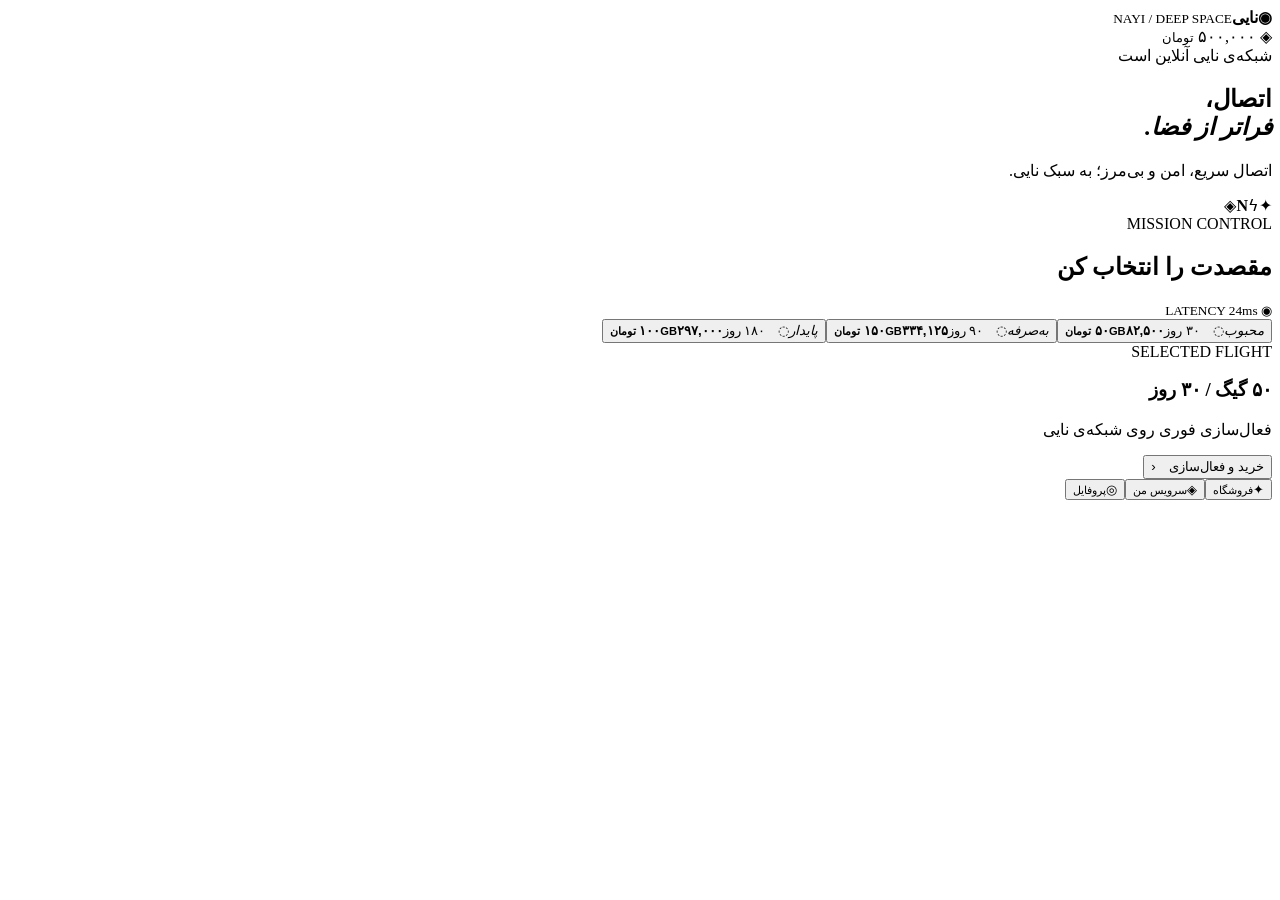
==== miniapp/static/index.html @ ae8ee99b "Add files via upload" ====
<!doctype html><html lang="fa" dir="rtl"><head><meta charset="utf-8"><meta name="viewport" content="width=device-width,initial-scale=1"><title>نایی | NAYI</title><link rel="stylesheet" href="/static/style.css"></head><body><main class="app"><div class="galaxy"><i class="stars"></i><i class="stars s2"></i><i class="nebula n1"></i><i class="nebula n2"></i><i class="comet"></i></div><header><div class="brand"><b>◉</b><strong>نایی</strong><small>NAYI / DEEP SPACE</small></div><div class="balance">◈ ۵۰۰,۰۰۰ <small>تومان</small></div></header><section class="hero"><div class="eyebrow"><i></i> شبکه‌ی نایی آنلاین است</div><h1>اتصال،<br><em>فراتر از فضا.</em></h1><p>اتصال سریع، امن و بی‌مرز؛ به سبک نایی.</p><div class="orbit"><span class="ring r1"></span><span class="ring r2"></span><span class="planet">✦<b>N</b></span><span class="sat sat1">ϟ</span><span class="sat sat2">◈</span></div></section><section class="content"><div class="heading"><div><label>MISSION CONTROL</label><h2>مقصدت را انتخاب کن</h2></div><small>◉ LATENCY 24ms</small></div><div class="plans"><button class="plan active" data-days="30" data-gb="50" data-price="82,500"><em>محبوب</em><span>◌　۳۰ روز</span><b>۵۰<small>GB</small></b><strong>۸۲,۵۰۰ <small>تومان</small></strong><i><u></u></i></button><button class="plan violet" data-days="90" data-gb="150" data-price="334,125"><em>به‌صرفه</em><span>◌　۹۰ روز</span><b>۱۵۰<small>GB</small></b><strong>۳۳۴,۱۲۵ <small>تومان</small></strong><i><u></u></i></button><button class="plan blue" data-days="180" data-gb="100" data-price="297,000"><em>پایدار</em><span>◌　۱۸۰ روز</span><b>۱۰۰<small>GB</small></b><strong>۲۹۷,۰۰۰ <small>تومان</small></strong><i><u></u></i></button></div><div class="checkout"><div><label>SELECTED FLIGHT</label><h3 id="selected">۵۰ گیگ / ۳۰ روز</h3><p>فعال‌سازی فوری روی شبکه‌ی نایی</p></div><button id="buy">خرید و فعال‌سازی　‹</button></div></section><nav><button class="active">✦<small>فروشگاه</small></button><button>◈<small>سرویس من</small></button><button>◎<small>پروفایل</small></button></nav><div id="toast"></div></main><script src="https://telegram.org/js/telegram-web-app.js"></script><script src="/static/app.js"></script></body></html>
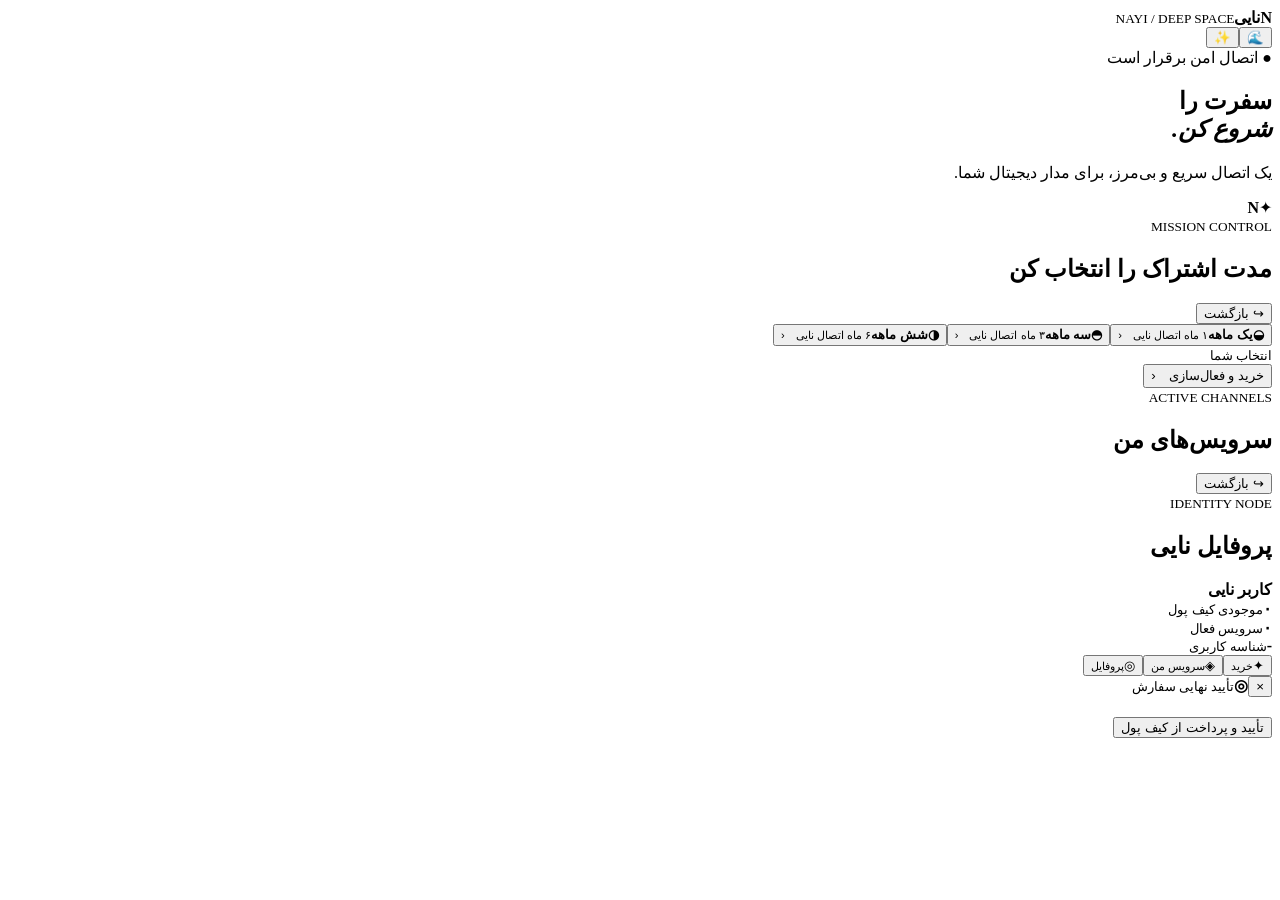
==== commit f89b2b28: "Add files via upload" ====
--- a/miniapp/static/index.html
+++ b/miniapp/static/index.html
@@ -1 +1 @@
-<!doctype html><html lang="fa" dir="rtl"><head><meta charset="utf-8"><meta name="viewport" content="width=device-width,initial-scale=1"><title>نایی | NAYI</title><link rel="stylesheet" href="/static/style.css"></head><body><main class="app"><div class="galaxy"><i class="stars"></i><i class="stars s2"></i><i class="nebula n1"></i><i class="nebula n2"></i><i class="comet"></i></div><header><div class="brand"><b>◉</b><strong>نایی</strong><small>NAYI / DEEP SPACE</small></div><div class="balance">◈ ۵۰۰,۰۰۰ <small>تومان</small></div></header><section class="hero"><div class="eyebrow"><i></i> شبکه‌ی نایی آنلاین است</div><h1>اتصال،<br><em>فراتر از فضا.</em></h1><p>اتصال سریع، امن و بی‌مرز؛ به سبک نایی.</p><div class="orbit"><span class="ring r1"></span><span class="ring r2"></span><span class="planet">✦<b>N</b></span><span class="sat sat1">ϟ</span><span class="sat sat2">◈</span></div></section><section class="content"><div class="heading"><div><label>MISSION CONTROL</label><h2>مقصدت را انتخاب کن</h2></div><small>◉ LATENCY 24ms</small></div><div class="plans"><button class="plan active" data-days="30" data-gb="50" data-price="82,500"><em>محبوب</em><span>◌　۳۰ روز</span><b>۵۰<small>GB</small></b><strong>۸۲,۵۰۰ <small>تومان</small></strong><i><u></u></i></button><button class="plan violet" data-days="90" data-gb="150" data-price="334,125"><em>به‌صرفه</em><span>◌　۹۰ روز</span><b>۱۵۰<small>GB</small></b><strong>۳۳۴,۱۲۵ <small>تومان</small></strong><i><u></u></i></button><button class="plan blue" data-days="180" data-gb="100" data-price="297,000"><em>پایدار</em><span>◌　۱۸۰ روز</span><b>۱۰۰<small>GB</small></b><strong>۲۹۷,۰۰۰ <small>تومان</small></strong><i><u></u></i></button></div><div class="checkout"><div><label>SELECTED FLIGHT</label><h3 id="selected">۵۰ گیگ / ۳۰ روز</h3><p>فعال‌سازی فوری روی شبکه‌ی نایی</p></div><button id="buy">خرید و فعال‌سازی　‹</button></div></section><nav><button class="active">✦<small>فروشگاه</small></button><button>◈<small>سرویس من</small></button><button>◎<small>پروفایل</small></button></nav><div id="toast"></div></main><script src="https://telegram.org/js/telegram-web-app.js"></script><script src="/static/app.js"></script></body></html>
+<!doctype html><html lang="fa" dir="rtl"><head><meta charset="utf-8"><meta name="viewport" content="width=device-width,initial-scale=1"><title>نایی | NAYI</title><link rel="stylesheet" href="/static/style.css"></head><body><main id="app" class="space"><div class="backdrop"></div><header><div class="brand"><b>N</b><strong>نایی</strong><small>NAYI / DEEP SPACE</small></div><div class="themes"><button id="ocean" title="تم دریا">🌊</button><button id="space" title="تم کهکشان">✨</button></div></header><section class="hero"><span class="status">● اتصال امن برقرار است</span><h1 id="heroTitle">سفرت را<br><em>شروع کن.</em></h1><p id="heroText">یک اتصال سریع و بی‌مرز، برای مدار دیجیتال شما.</p><div class="visual"><span class="planet">✦<b>N</b></span><i class="ring r1"></i><i class="ring r2"></i></div></section><section class="body"><div id="shop"><div class="title"><div><small>MISSION CONTROL</small><h2 id="stepTitle">مدت اشتراک را انتخاب کن</h2></div><button id="back" class="back">↪ بازگشت</button></div><div id="months" class="months"><button data-month="1"><b>◒</b><strong>یک ماهه</strong><small>۱ ماه اتصال نایی　‹</small></button><button data-month="3"><b>◓</b><strong>سه ماهه</strong><small>۳ ماه اتصال نایی　‹</small></button><button data-month="6"><b>◑</b><strong>شش ماهه</strong><small>۶ ماه اتصال نایی　‹</small></button></div><div id="plans" class="plans hidden"></div><div id="checkout" class="checkout hidden"><div><small>انتخاب شما</small><b id="choice"></b><span id="choicePrice"></span></div><button id="buy">خرید و فعال‌سازی　‹</button></div></div><div id="services" class="page hidden"><div class="title"><div><small>ACTIVE CHANNELS</small><h2>سرویس‌های من</h2></div><button class="back navback">↪ بازگشت</button></div><div id="serviceList"></div></div><div id="profile" class="page hidden"><small>IDENTITY NODE</small><h2>پروفایل نایی</h2><div class="profileCard"><b id="profileName">کاربر نایی</b><span id="profileUser"></span></div><div class="stats"><div><b id="profileBalance">۰</b><small>موجودی کیف پول</small></div><div><b id="profileServices">۰</b><small>سرویس فعال</small></div><div><b id="profileId">-</b><small>شناسه کاربری</small></div></div></div></section><nav><button data-view="shop" class="active">✦<small>خرید</small></button><button data-view="services">◈<small>سرویس من</small></button><button data-view="profile">◎<small>پروفایل</small></button></nav><div id="toast"></div><div id="modal" class="modal hidden"><div class="dialog"><button id="close">×</button><b>◎</b><small>تأیید نهایی سفارش</small><h2 id="modalChoice"></h2><p id="modalText"></p><button id="approve">تأیید و پرداخت از کیف پول</button></div></div></main><script src="https://telegram.org/js/telegram-web-app.js"></script><script src="/static/app.js"></script></body></html>
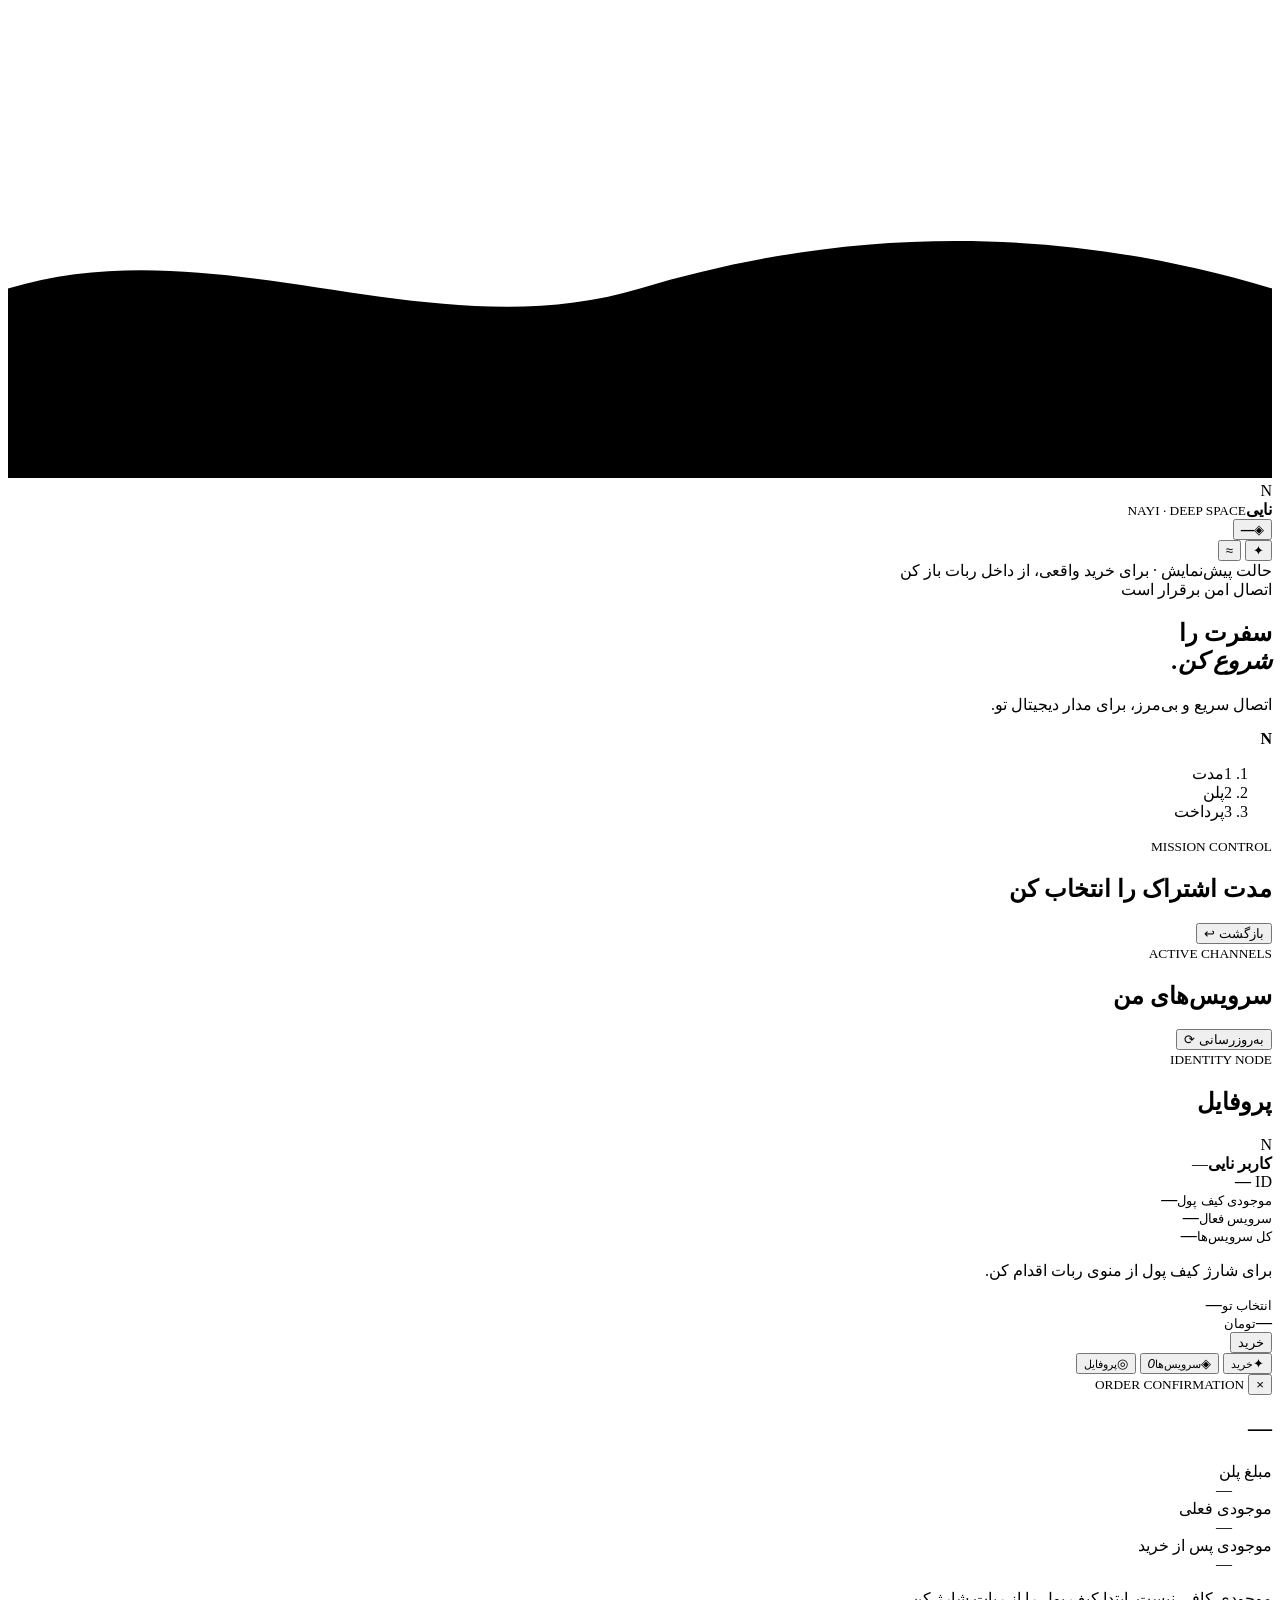
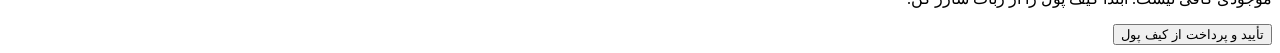
==== commit 2b2a81ce: "Add files via upload" ====
--- a/miniapp/static/index.html
+++ b/miniapp/static/index.html
@@ -1 +1,136 @@
-<!doctype html><html lang="fa" dir="rtl"><head><meta charset="utf-8"><meta name="viewport" content="width=device-width,initial-scale=1"><title>نایی | NAYI</title><link rel="stylesheet" href="/static/style.css"></head><body><main id="app" class="space"><div class="backdrop"></div><header><div class="brand"><b>N</b><strong>نایی</strong><small>NAYI / DEEP SPACE</small></div><div class="themes"><button id="ocean" title="تم دریا">🌊</button><button id="space" title="تم کهکشان">✨</button></div></header><section class="hero"><span class="status">● اتصال امن برقرار است</span><h1 id="heroTitle">سفرت را<br><em>شروع کن.</em></h1><p id="heroText">یک اتصال سریع و بی‌مرز، برای مدار دیجیتال شما.</p><div class="visual"><span class="planet">✦<b>N</b></span><i class="ring r1"></i><i class="ring r2"></i></div></section><section class="body"><div id="shop"><div class="title"><div><small>MISSION CONTROL</small><h2 id="stepTitle">مدت اشتراک را انتخاب کن</h2></div><button id="back" class="back">↪ بازگشت</button></div><div id="months" class="months"><button data-month="1"><b>◒</b><strong>یک ماهه</strong><small>۱ ماه اتصال نایی　‹</small></button><button data-month="3"><b>◓</b><strong>سه ماهه</strong><small>۳ ماه اتصال نایی　‹</small></button><button data-month="6"><b>◑</b><strong>شش ماهه</strong><small>۶ ماه اتصال نایی　‹</small></button></div><div id="plans" class="plans hidden"></div><div id="checkout" class="checkout hidden"><div><small>انتخاب شما</small><b id="choice"></b><span id="choicePrice"></span></div><button id="buy">خرید و فعال‌سازی　‹</button></div></div><div id="services" class="page hidden"><div class="title"><div><small>ACTIVE CHANNELS</small><h2>سرویس‌های من</h2></div><button class="back navback">↪ بازگشت</button></div><div id="serviceList"></div></div><div id="profile" class="page hidden"><small>IDENTITY NODE</small><h2>پروفایل نایی</h2><div class="profileCard"><b id="profileName">کاربر نایی</b><span id="profileUser"></span></div><div class="stats"><div><b id="profileBalance">۰</b><small>موجودی کیف پول</small></div><div><b id="profileServices">۰</b><small>سرویس فعال</small></div><div><b id="profileId">-</b><small>شناسه کاربری</small></div></div></div></section><nav><button data-view="shop" class="active">✦<small>خرید</small></button><button data-view="services">◈<small>سرویس من</small></button><button data-view="profile">◎<small>پروفایل</small></button></nav><div id="toast"></div><div id="modal" class="modal hidden"><div class="dialog"><button id="close">×</button><b>◎</b><small>تأیید نهایی سفارش</small><h2 id="modalChoice"></h2><p id="modalText"></p><button id="approve">تأیید و پرداخت از کیف پول</button></div></div></main><script src="https://telegram.org/js/telegram-web-app.js"></script><script src="/static/app.js"></script></body></html>
+<!doctype html>
+<html lang="fa" dir="rtl">
+<head>
+<meta charset="utf-8">
+<meta name="viewport" content="width=device-width,initial-scale=1,viewport-fit=cover,maximum-scale=1">
+<meta name="theme-color" content="#060b1a">
+<title>نایی | NAYI</title>
+<link rel="preconnect" href="https://fonts.googleapis.com">
+<link rel="preconnect" href="https://fonts.gstatic.com" crossorigin>
+<link rel="stylesheet" href="https://fonts.googleapis.com/css2?family=Vazirmatn:wght@300;400;500;700;800;900&family=Space+Grotesk:wght@500;700&display=swap">
+<link rel="stylesheet" href="/static/style.css?v=3">
+<script src="https://telegram.org/js/telegram-web-app.js"></script>
+</head>
+<body>
+<main id="app" class="app theme-space">
+  <canvas id="sky" aria-hidden="true"></canvas>
+  <div class="aurora" aria-hidden="true"></div>
+  <svg class="waves" viewBox="0 0 1200 300" preserveAspectRatio="none" aria-hidden="true">
+    <path class="w1" d="M0 120 C200 60 400 180 600 120 S1000 60 1200 120 V300 H0Z"/>
+    <path class="w2" d="M0 170 C220 110 420 230 640 170 S1020 110 1200 170 V300 H0Z"/>
+    <path class="w3" d="M0 220 C240 180 460 260 680 220 S1040 180 1200 220 V300 H0Z"/>
+  </svg>
+
+  <header class="top">
+    <div class="brand">
+      <span class="logo"><i></i>N</span>
+      <div><strong>نایی</strong><small class="latin" id="brandSub">NAYI · DEEP SPACE</small></div>
+    </div>
+    <div class="top-actions">
+      <button class="wallet" id="walletChip" type="button" aria-label="موجودی کیف پول">
+        <span class="wallet-ico">◈</span><b id="walletAmount" class="num">—</b>
+      </button>
+      <div class="theme-switch" role="radiogroup" aria-label="انتخاب تم">
+        <button type="button" data-theme="space" role="radio" aria-checked="true" title="کهکشان">✦</button>
+        <button type="button" data-theme="ocean" role="radio" aria-checked="false" title="دریا">≈</button>
+        <span class="thumb"></span>
+      </div>
+    </div>
+  </header>
+
+  <div id="demoBar" class="demo-bar hidden">حالت پیش‌نمایش · برای خرید واقعی، از داخل ربات باز کن</div>
+
+  <section class="hero" id="hero">
+    <div class="hero-copy">
+      <span class="pulse"><i></i><span id="heroStatus">اتصال امن برقرار است</span></span>
+      <h1 id="heroTitle">سفرت را<br><em>شروع کن.</em></h1>
+      <p id="heroText">اتصال سریع و بی‌مرز، برای مدار دیجیتال تو.</p>
+    </div>
+    <div class="orb" aria-hidden="true">
+      <span class="orbit o1"><i></i></span>
+      <span class="orbit o2"><i></i></span>
+      <span class="planet"><b>N</b></span>
+    </div>
+  </section>
+
+  <section class="views">
+    <!-- SHOP -->
+    <div id="view-shop" class="view active">
+      <ol class="steps" id="steps">
+        <li data-step="1" class="on"><span class="num">1</span>مدت</li>
+        <li data-step="2"><span class="num">2</span>پلن</li>
+        <li data-step="3"><span class="num">3</span>پرداخت</li>
+      </ol>
+
+      <div class="head">
+        <div><small class="latin">MISSION CONTROL</small><h2 id="stepTitle">مدت اشتراک را انتخاب کن</h2></div>
+        <button id="back" class="ghost hidden" type="button">بازگشت ↩</button>
+      </div>
+
+      <div id="months" class="months"></div>
+      <div id="panels" class="panels hidden"></div>
+      <div id="plans" class="plans hidden"></div>
+      <div id="skeleton" class="skeleton"><i></i><i></i><i></i></div>
+    </div>
+
+    <!-- SERVICES -->
+    <div id="view-services" class="view">
+      <div class="head">
+        <div><small class="latin">ACTIVE CHANNELS</small><h2>سرویس‌های من</h2></div>
+        <button class="ghost" type="button" id="refresh">به‌روزرسانی ⟳</button>
+      </div>
+      <div id="serviceList" class="service-list"></div>
+    </div>
+
+    <!-- PROFILE -->
+    <div id="view-profile" class="view">
+      <div class="head"><div><small class="latin">IDENTITY NODE</small><h2>پروفایل</h2></div></div>
+      <div class="id-card">
+        <div class="avatar" id="avatar">N</div>
+        <div class="id-meta"><b id="profileName">کاربر نایی</b><span id="profileUser" class="latin">—</span></div>
+        <span class="id-chip latin">ID <b id="profileId" class="num">—</b></span>
+      </div>
+      <div class="stats">
+        <div class="stat wide"><small>موجودی کیف پول</small><b id="profileBalance">—</b></div>
+        <div class="stat"><small>سرویس فعال</small><b id="profileActive" class="num">—</b></div>
+        <div class="stat"><small>کل سرویس‌ها</small><b id="profileServices" class="num">—</b></div>
+      </div>
+      <p class="hint">برای شارژ کیف پول از منوی ربات اقدام کن.</p>
+    </div>
+  </section>
+
+  <!-- checkout bar -->
+  <div id="checkout" class="checkout" aria-live="polite">
+    <div class="co-info"><small>انتخاب تو</small><b id="choice">—</b></div>
+    <div class="co-price"><b id="choicePrice" class="num">—</b><small>تومان</small></div>
+    <button id="buy" type="button" class="cta">خرید</button>
+  </div>
+
+  <nav class="tabs" id="tabs">
+    <button type="button" data-view="shop" class="active"><span>✦</span><small>خرید</small></button>
+    <button type="button" data-view="services"><span>◈</span><small>سرویس‌ها</small><em id="svcBadge" class="badge hidden num">0</em></button>
+    <button type="button" data-view="profile"><span>◎</span><small>پروفایل</small></button>
+    <i class="tab-ink"></i>
+  </nav>
+
+  <div id="toast" class="toast" role="status"></div>
+
+  <div id="modal" class="sheet-wrap" aria-hidden="true">
+    <div class="sheet" role="dialog" aria-modal="true" aria-labelledby="modalChoice">
+      <span class="grab"></span>
+      <button id="close" class="x" type="button" aria-label="بستن">×</button>
+      <small class="latin">ORDER CONFIRMATION</small>
+      <h2 id="modalChoice">—</h2>
+      <dl class="bill">
+        <div><dt>مبلغ پلن</dt><dd id="billPrice">—</dd></div>
+        <div><dt>موجودی فعلی</dt><dd id="billBalance">—</dd></div>
+        <div class="total"><dt>موجودی پس از خرید</dt><dd id="billAfter">—</dd></div>
+      </dl>
+      <p id="billWarn" class="warn hidden">موجودی کافی نیست. ابتدا کیف پول را از ربات شارژ کن.</p>
+      <button id="approve" type="button" class="cta wide"><span>تأیید و پرداخت از کیف پول</span></button>
+    </div>
+  </div>
+</main>
+<script src="/static/app.js?v=3"></script>
+</body>
+</html>
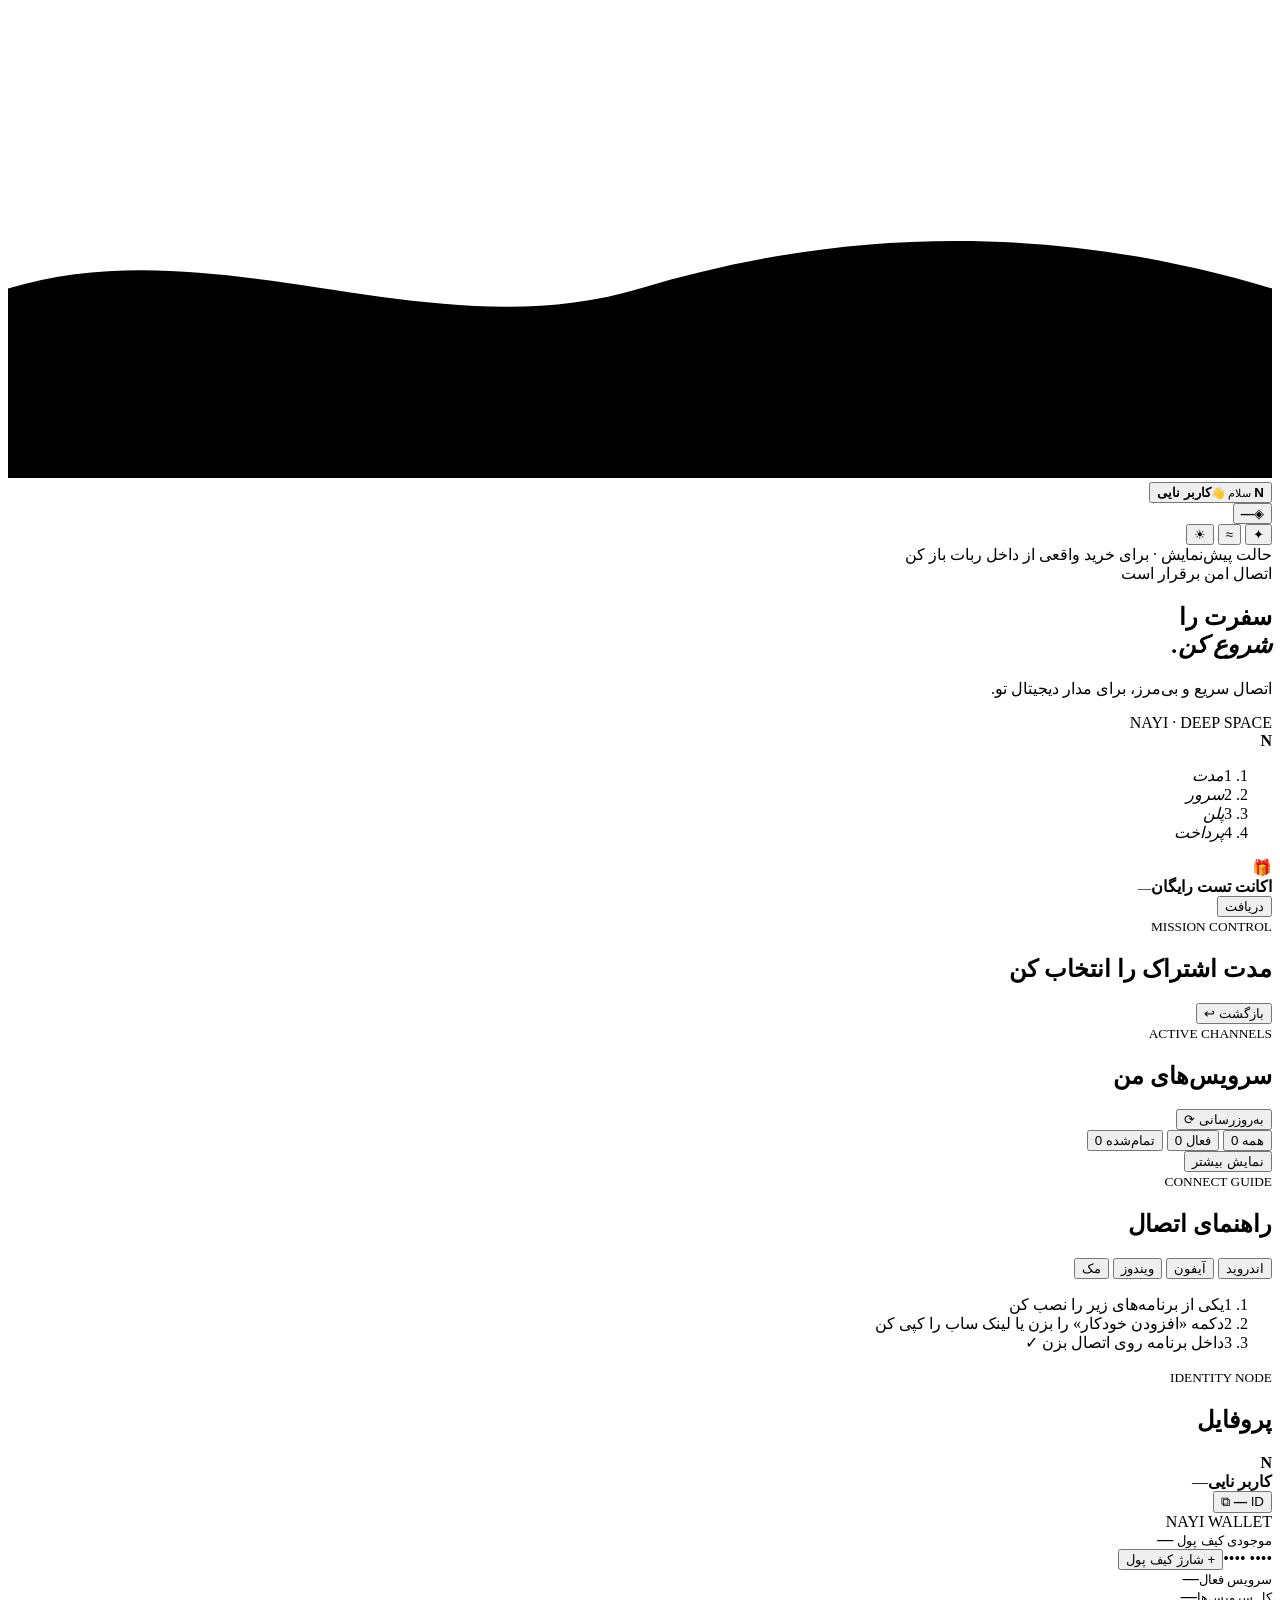
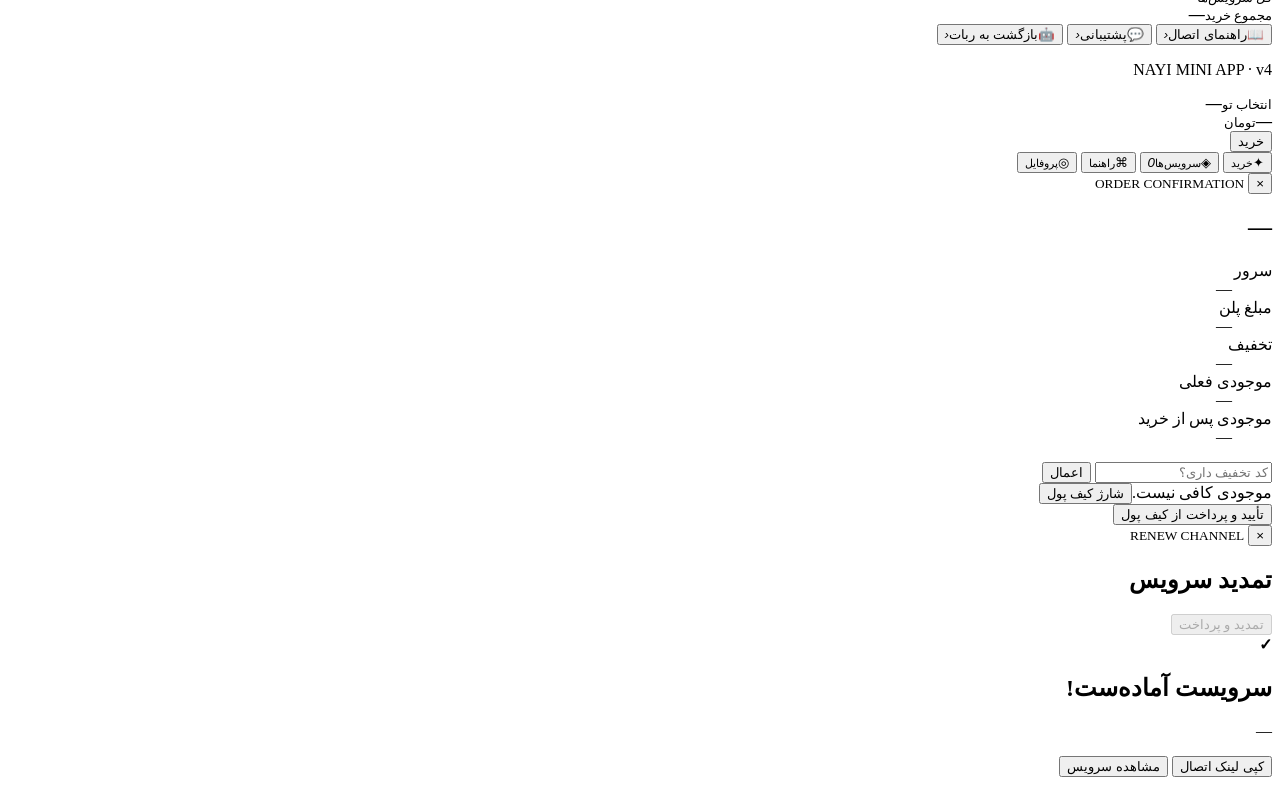
==== commit 7e25aa67: "Add files via upload" ====
--- a/miniapp/static/index.html
+++ b/miniapp/static/index.html
@@ -2,13 +2,13 @@
 <html lang="fa" dir="rtl">
 <head>
 <meta charset="utf-8">
-<meta name="viewport" content="width=device-width,initial-scale=1,viewport-fit=cover,maximum-scale=1">
+<meta name="viewport" content="width=device-width,initial-scale=1,viewport-fit=cover,maximum-scale=1,user-scalable=no">
 <meta name="theme-color" content="#060b1a">
 <title>نایی | NAYI</title>
 <link rel="preconnect" href="https://fonts.googleapis.com">
 <link rel="preconnect" href="https://fonts.gstatic.com" crossorigin>
 <link rel="stylesheet" href="https://fonts.googleapis.com/css2?family=Vazirmatn:wght@300;400;500;700;800;900&family=Space+Grotesk:wght@500;700&display=swap">
-<link rel="stylesheet" href="/static/style.css?v=3">
+<link rel="stylesheet" href="/static/style.css?v=4">
 <script src="https://telegram.org/js/telegram-web-app.js"></script>
 </head>
 <body>
@@ -21,11 +21,12 @@
     <path class="w3" d="M0 220 C240 180 460 260 680 220 S1040 180 1200 220 V300 H0Z"/>
   </svg>
 
+  <!-- HEADER: بالا راست = پروفایل کاربر -->
   <header class="top">
-    <div class="brand">
-      <span class="logo"><i></i>N</span>
-      <div><strong>نایی</strong><small class="latin" id="brandSub">NAYI · DEEP SPACE</small></div>
-    </div>
+    <button class="me" id="me" type="button" aria-label="پروفایل">
+      <span class="ava" id="meAva"><img id="meImg" alt="" hidden><b id="meInit">N</b><i class="ava-ring"></i></span>
+      <span class="me-txt"><small>سلام 👋</small><b id="meName">کاربر نایی</b></span>
+    </button>
     <div class="top-actions">
       <button class="wallet" id="walletChip" type="button" aria-label="موجودی کیف پول">
         <span class="wallet-ico">◈</span><b id="walletAmount" class="num">—</b>
@@ -33,23 +34,30 @@
       <div class="theme-switch" role="radiogroup" aria-label="انتخاب تم">
         <button type="button" data-theme="space" role="radio" aria-checked="true" title="کهکشان">✦</button>
         <button type="button" data-theme="ocean" role="radio" aria-checked="false" title="دریا">≈</button>
+        <button type="button" data-theme="dawn" role="radio" aria-checked="false" title="روشن">☀</button>
         <span class="thumb"></span>
       </div>
     </div>
   </header>
 
-  <div id="demoBar" class="demo-bar hidden">حالت پیش‌نمایش · برای خرید واقعی، از داخل ربات باز کن</div>
-
+  <div id="demoBar" class="demo-bar hidden">حالت پیش‌نمایش · برای خرید واقعی از داخل ربات باز کن</div>
+
+  <!-- HERO 3D -->
   <section class="hero" id="hero">
     <div class="hero-copy">
-      <span class="pulse"><i></i><span id="heroStatus">اتصال امن برقرار است</span></span>
+      <span class="pulse"><i></i><span>اتصال امن برقرار است</span></span>
       <h1 id="heroTitle">سفرت را<br><em>شروع کن.</em></h1>
       <p id="heroText">اتصال سریع و بی‌مرز، برای مدار دیجیتال تو.</p>
-    </div>
-    <div class="orb" aria-hidden="true">
-      <span class="orbit o1"><i></i></span>
-      <span class="orbit o2"><i></i></span>
-      <span class="planet"><b>N</b></span>
+      <span class="brand-tag latin" id="brandSub">NAYI · DEEP SPACE</span>
+    </div>
+    <div class="scene" id="scene" aria-hidden="true">
+      <div class="world">
+        <i class="halo"></i>
+        <i class="ring back"></i>
+        <span class="moon-x"><span class="moon-y"><i class="moon"></i></span></span>
+        <div class="planet"><i class="surface"></i><i class="clouds"></i><i class="shade"></i><b>N</b></div>
+        <i class="ring front"></i>
+      </div>
     </div>
   </section>
 
@@ -57,18 +65,26 @@
     <!-- SHOP -->
     <div id="view-shop" class="view active">
       <ol class="steps" id="steps">
-        <li data-step="1" class="on"><span class="num">1</span>مدت</li>
-        <li data-step="2"><span class="num">2</span>پلن</li>
-        <li data-step="3"><span class="num">3</span>پرداخت</li>
+        <li data-step="1" class="on"><span class="num">1</span><em>مدت</em></li>
+        <li data-step="2"><span class="num">2</span><em>سرور</em></li>
+        <li data-step="3"><span class="num">3</span><em>پلن</em></li>
+        <li data-step="4"><span class="num">4</span><em>پرداخت</em></li>
       </ol>
 
+      <div id="testCard" class="test-card tilt hidden">
+        <span class="gift">🎁</span>
+        <div><b>اکانت تست رایگان</b><small id="testInfo">—</small></div>
+        <button type="button" class="mini" id="testBtn"><span>دریافت</span></button>
+      </div>
+
       <div class="head">
-        <div><small class="latin">MISSION CONTROL</small><h2 id="stepTitle">مدت اشتراک را انتخاب کن</h2></div>
+        <div><small class="latin" id="stepEyebrow">MISSION CONTROL</small><h2 id="stepTitle">مدت اشتراک را انتخاب کن</h2></div>
         <button id="back" class="ghost hidden" type="button">بازگشت ↩</button>
       </div>
 
       <div id="months" class="months"></div>
       <div id="panels" class="panels hidden"></div>
+      <div id="serverChip" class="server-chip hidden"></div>
       <div id="plans" class="plans hidden"></div>
       <div id="skeleton" class="skeleton"><i></i><i></i><i></i></div>
     </div>
@@ -79,58 +95,131 @@
         <div><small class="latin">ACTIVE CHANNELS</small><h2>سرویس‌های من</h2></div>
         <button class="ghost" type="button" id="refresh">به‌روزرسانی ⟳</button>
       </div>
+      <div class="seg" id="svcFilter">
+        <button type="button" data-filter="all" class="on">همه <span class="num" id="cAll">0</span></button>
+        <button type="button" data-filter="active">فعال <span class="num" id="cActive">0</span></button>
+        <button type="button" data-filter="ended">تمام‌شده <span class="num" id="cEnded">0</span></button>
+      </div>
       <div id="serviceList" class="service-list"></div>
+      <button type="button" id="more" class="ghost more hidden">نمایش بیشتر</button>
+    </div>
+
+    <!-- GUIDE -->
+    <div id="view-guide" class="view">
+      <div class="head"><div><small class="latin">CONNECT GUIDE</small><h2>راهنمای اتصال</h2></div></div>
+      <div class="seg" id="osSeg">
+        <button type="button" data-os="android" class="on">اندروید</button>
+        <button type="button" data-os="ios">آیفون</button>
+        <button type="button" data-os="windows">ویندوز</button>
+        <button type="button" data-os="mac">مک</button>
+      </div>
+      <ol class="how">
+        <li><span class="num">1</span>یکی از برنامه‌های زیر را نصب کن</li>
+        <li><span class="num">2</span>دکمه «افزودن خودکار» را بزن یا لینک ساب را کپی کن</li>
+        <li><span class="num">3</span>داخل برنامه روی اتصال بزن ✓</li>
+      </ol>
+      <div id="apps" class="apps"></div>
+      <div id="guideSvc" class="guide-svc"></div>
     </div>
 
     <!-- PROFILE -->
     <div id="view-profile" class="view">
       <div class="head"><div><small class="latin">IDENTITY NODE</small><h2>پروفایل</h2></div></div>
       <div class="id-card">
-        <div class="avatar" id="avatar">N</div>
+        <div class="avatar" id="avatar"><img id="avatarImg" alt="" hidden><b id="avatarInit">N</b></div>
         <div class="id-meta"><b id="profileName">کاربر نایی</b><span id="profileUser" class="latin">—</span></div>
-        <span class="id-chip latin">ID <b id="profileId" class="num">—</b></span>
-      </div>
+        <button type="button" class="id-chip latin" id="copyId">ID <b id="profileId" class="num">—</b> ⧉</button>
+      </div>
+
+      <div class="card3d-wrap">
+        <div class="card3d tilt" id="walletCard">
+          <i class="holo"></i>
+          <div class="c-top"><span class="latin">NAYI WALLET</span><span class="chip-ic"></span></div>
+          <small>موجودی کیف پول</small>
+          <b id="profileBalance">—</b>
+          <div class="c-bot"><span class="latin" id="cardId">•••• ••••</span><button type="button" class="topup" data-act="topup">+ شارژ کیف پول</button></div>
+        </div>
+      </div>
+
       <div class="stats">
-        <div class="stat wide"><small>موجودی کیف پول</small><b id="profileBalance">—</b></div>
         <div class="stat"><small>سرویس فعال</small><b id="profileActive" class="num">—</b></div>
         <div class="stat"><small>کل سرویس‌ها</small><b id="profileServices" class="num">—</b></div>
-      </div>
-      <p class="hint">برای شارژ کیف پول از منوی ربات اقدام کن.</p>
+        <div class="stat"><small>مجموع خرید</small><b id="profileSpent" class="num">—</b></div>
+      </div>
+
+      <div class="rows">
+        <button type="button" class="row" data-go="guide"><span>📖</span>راهنمای اتصال<i>‹</i></button>
+        <button type="button" class="row" data-act="support" id="supportRow"><span>💬</span>پشتیبانی<i>‹</i></button>
+        <button type="button" class="row" data-act="bot"><span>🤖</span>بازگشت به ربات<i>‹</i></button>
+      </div>
+      <p class="hint latin">NAYI MINI APP · v4</p>
     </div>
   </section>
 
   <!-- checkout bar -->
   <div id="checkout" class="checkout" aria-live="polite">
-    <div class="co-info"><small>انتخاب تو</small><b id="choice">—</b></div>
-    <div class="co-price"><b id="choicePrice" class="num">—</b><small>تومان</small></div>
+    <div class="co-info"><small id="coServer">انتخاب تو</small><b id="choice">—</b></div>
+    <div class="co-price"><s id="choiceOrig" class="num hidden"></s><b id="choicePrice" class="num">—</b><small>تومان</small></div>
     <button id="buy" type="button" class="cta">خرید</button>
   </div>
 
   <nav class="tabs" id="tabs">
     <button type="button" data-view="shop" class="active"><span>✦</span><small>خرید</small></button>
     <button type="button" data-view="services"><span>◈</span><small>سرویس‌ها</small><em id="svcBadge" class="badge hidden num">0</em></button>
+    <button type="button" data-view="guide"><span>⌘</span><small>راهنما</small></button>
     <button type="button" data-view="profile"><span>◎</span><small>پروفایل</small></button>
     <i class="tab-ink"></i>
   </nav>
 
   <div id="toast" class="toast" role="status"></div>
 
+  <!-- confirm sheet -->
   <div id="modal" class="sheet-wrap" aria-hidden="true">
     <div class="sheet" role="dialog" aria-modal="true" aria-labelledby="modalChoice">
       <span class="grab"></span>
-      <button id="close" class="x" type="button" aria-label="بستن">×</button>
-      <small class="latin">ORDER CONFIRMATION</small>
+      <button class="x" data-close type="button" aria-label="بستن">×</button>
+      <small class="latin" id="sheetEyebrow">ORDER CONFIRMATION</small>
       <h2 id="modalChoice">—</h2>
       <dl class="bill">
+        <div><dt>سرور</dt><dd id="billServer">—</dd></div>
         <div><dt>مبلغ پلن</dt><dd id="billPrice">—</dd></div>
+        <div id="billDiscRow" class="hidden"><dt>تخفیف</dt><dd id="billDisc" class="good">—</dd></div>
         <div><dt>موجودی فعلی</dt><dd id="billBalance">—</dd></div>
         <div class="total"><dt>موجودی پس از خرید</dt><dd id="billAfter">—</dd></div>
       </dl>
-      <p id="billWarn" class="warn hidden">موجودی کافی نیست. ابتدا کیف پول را از ربات شارژ کن.</p>
+      <form id="dcForm" class="dc hidden" autocomplete="off">
+        <input id="dcInput" maxlength="40" placeholder="کد تخفیف داری؟" aria-label="کد تخفیف">
+        <button type="submit" class="mini alt">اعمال</button>
+      </form>
+      <div id="billWarn" class="warn hidden"><span>موجودی کافی نیست.</span><button type="button" class="mini" data-act="topup">شارژ کیف پول</button></div>
       <button id="approve" type="button" class="cta wide"><span>تأیید و پرداخت از کیف پول</span></button>
     </div>
   </div>
+
+  <!-- renew sheet -->
+  <div id="renewSheet" class="sheet-wrap" aria-hidden="true">
+    <div class="sheet" role="dialog" aria-modal="true">
+      <span class="grab"></span>
+      <button class="x" data-close type="button" aria-label="بستن">×</button>
+      <small class="latin">RENEW CHANNEL</small>
+      <h2 id="renewTitle">تمدید سرویس</h2>
+      <div id="renewPlans" class="plans compact"></div>
+      <button id="renewGo" type="button" class="cta wide" disabled><span>تمدید و پرداخت</span></button>
+    </div>
+  </div>
+
+  <!-- success -->
+  <div id="success" class="success" aria-hidden="true">
+    <div class="burst" id="burst"></div>
+    <div class="ok3d"><i class="r1"></i><i class="r2"></i><b>✓</b></div>
+    <h2 id="sucTitle">سرویست آماده‌ست!</h2>
+    <p id="sucText">—</p>
+    <div class="suc-actions">
+      <button type="button" class="cta" id="sucCopy"><span>کپی لینک اتصال</span></button>
+      <button type="button" class="ghost" id="sucGo">مشاهده سرویس</button>
+    </div>
+  </div>
 </main>
-<script src="/static/app.js?v=3"></script>
+<script src="/static/app.js?v=4"></script>
 </body>
 </html>
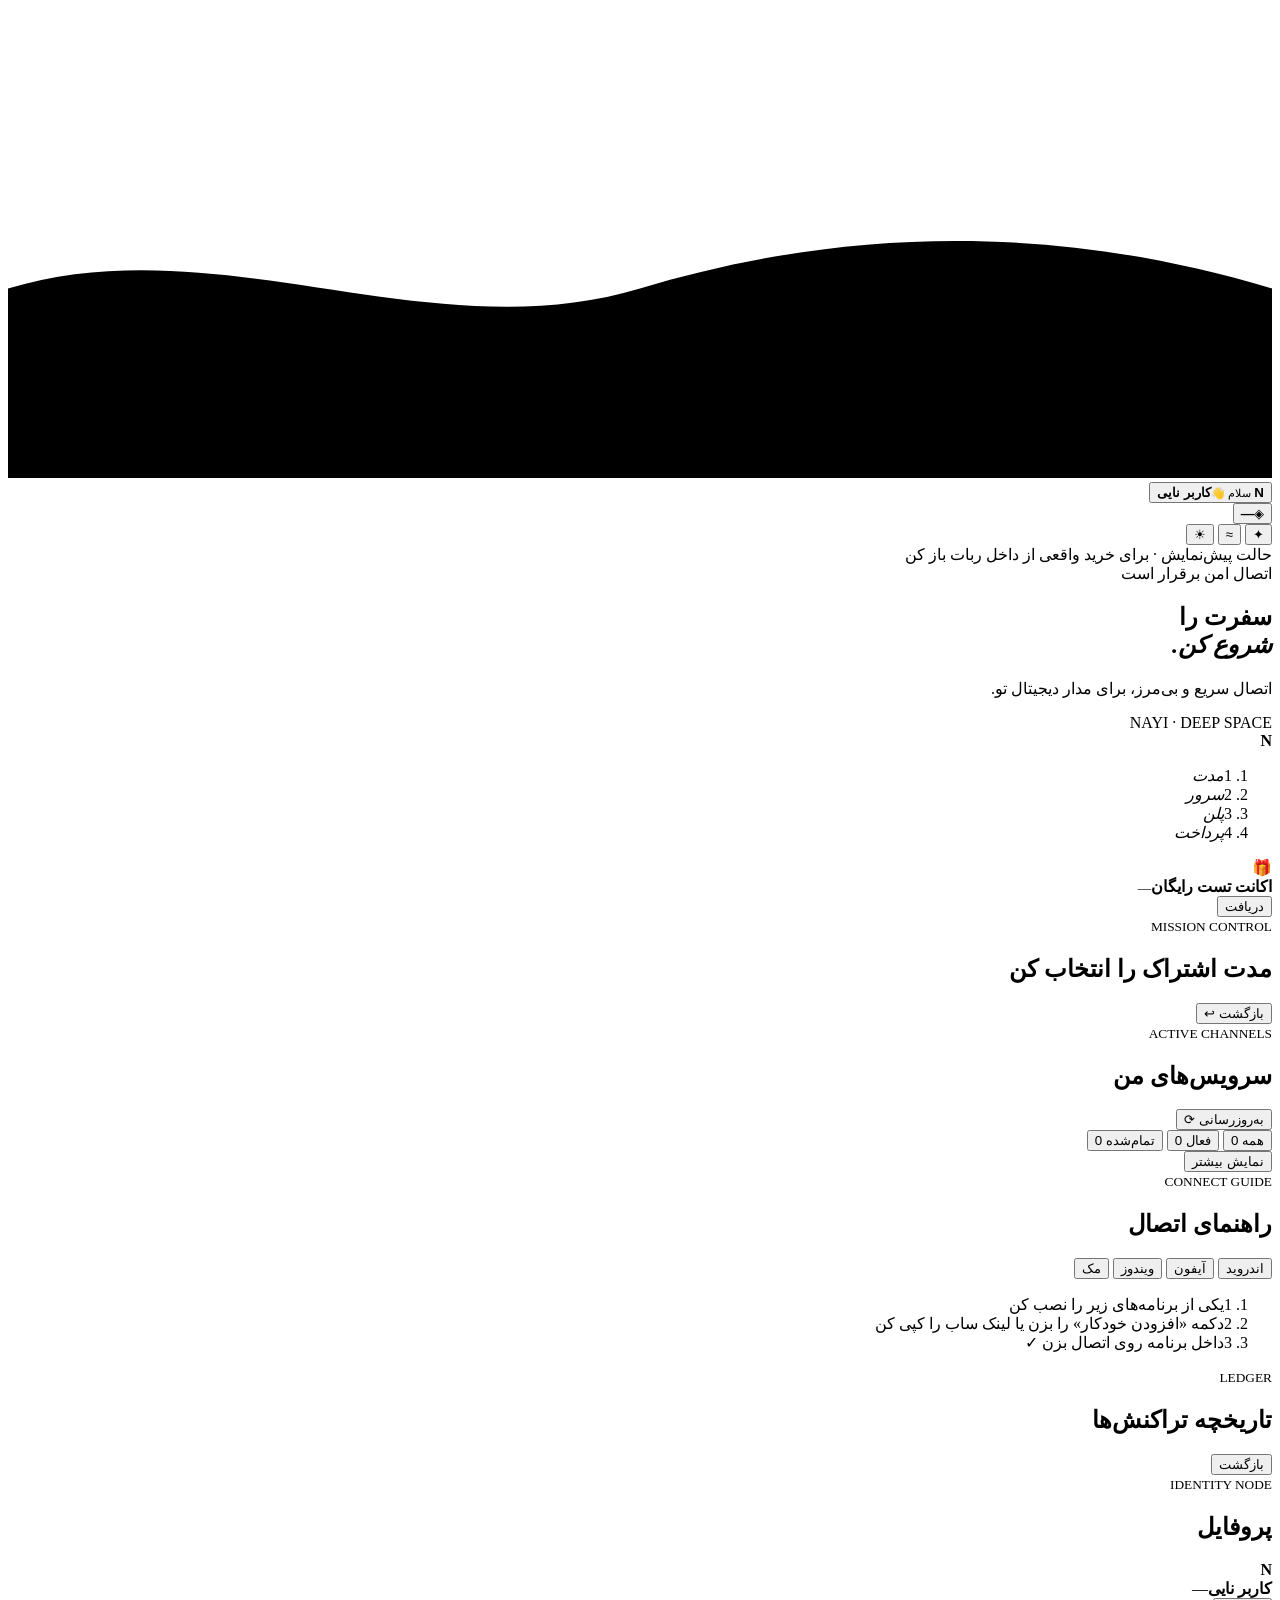
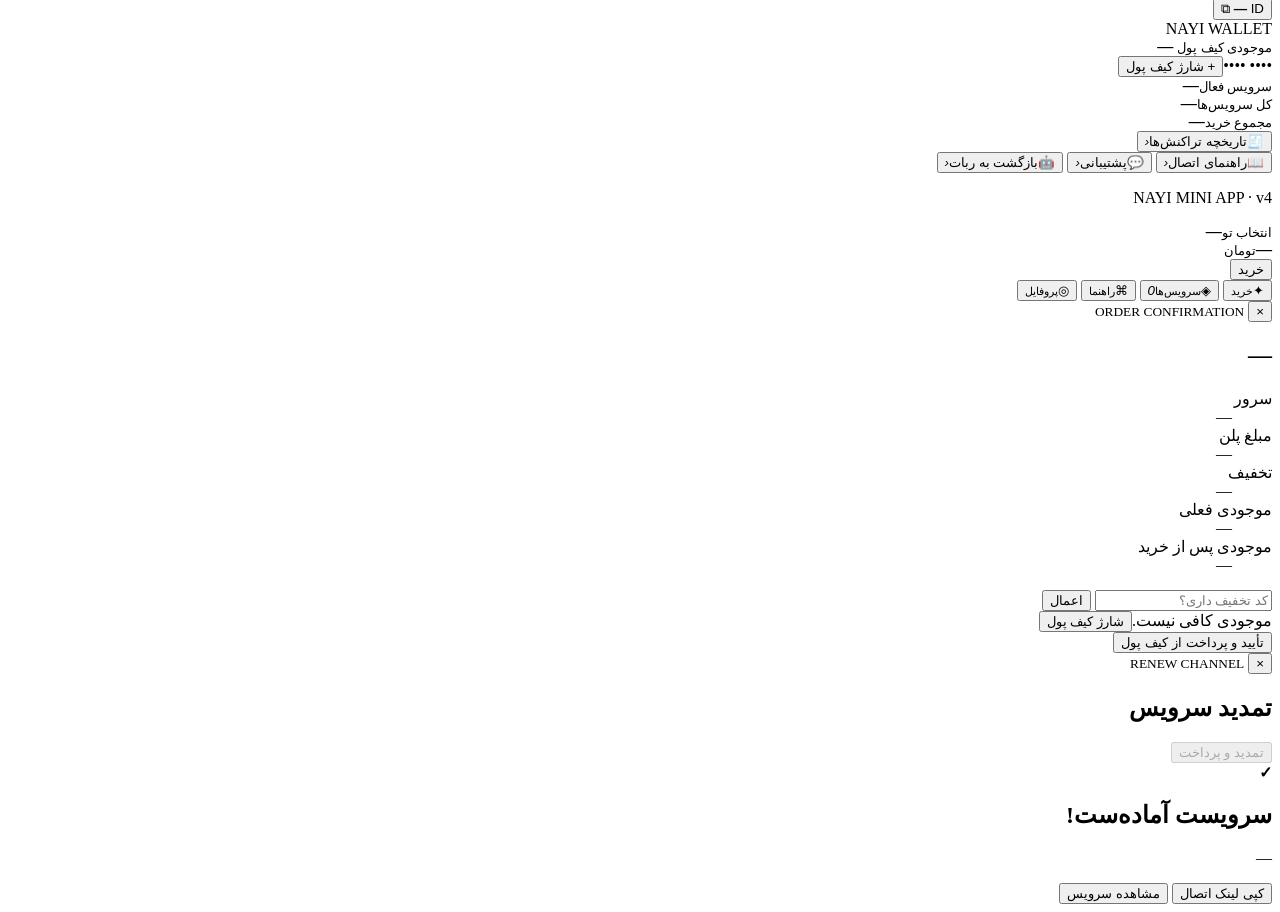
==== commit 0c6efa71: "Add files via upload" ====
--- a/miniapp/static/index.html
+++ b/miniapp/static/index.html
@@ -122,6 +122,14 @@
       <div id="guideSvc" class="guide-svc"></div>
     </div>
 
+    <div id="view-transactions" class="view">
+      <div class="head">
+        <div><small class="latin">LEDGER</small><h2>تاریخچه تراکنش‌ها</h2></div>
+        <button class="ghost" type="button" data-go="profile">بازگشت</button>
+      </div>
+      <div id="transactionList" class="service-list"></div>
+    </div>
+
     <!-- PROFILE -->
     <div id="view-profile" class="view">
       <div class="head"><div><small class="latin">IDENTITY NODE</small><h2>پروفایل</h2></div></div>
@@ -145,6 +153,9 @@
         <div class="stat"><small>سرویس فعال</small><b id="profileActive" class="num">—</b></div>
         <div class="stat"><small>کل سرویس‌ها</small><b id="profileServices" class="num">—</b></div>
         <div class="stat"><small>مجموع خرید</small><b id="profileSpent" class="num">—</b></div>
+      </div>
+      <div class="rows">
+        <button type="button" class="row" data-go="transactions"><span>🧾</span>تاریخچه تراکنش‌ها<i>‹</i></button>
       </div>
 
       <div class="rows">
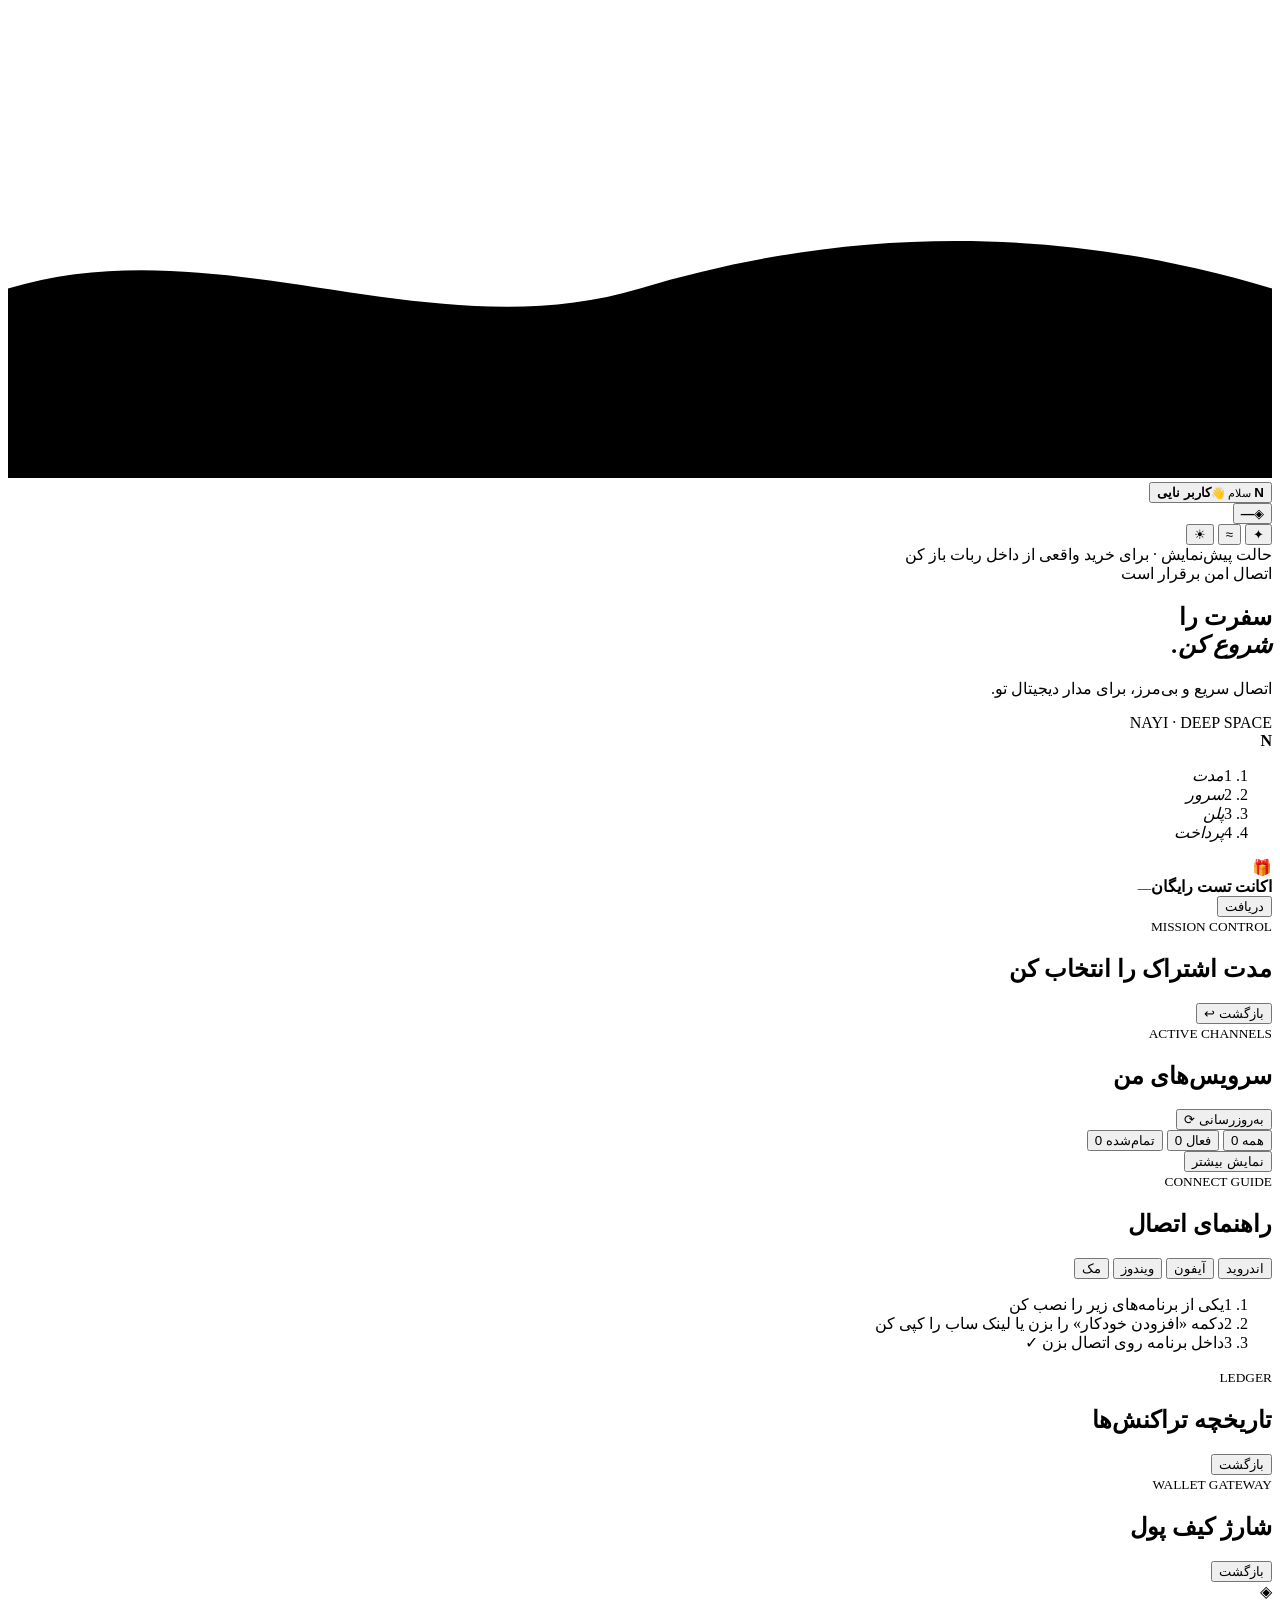
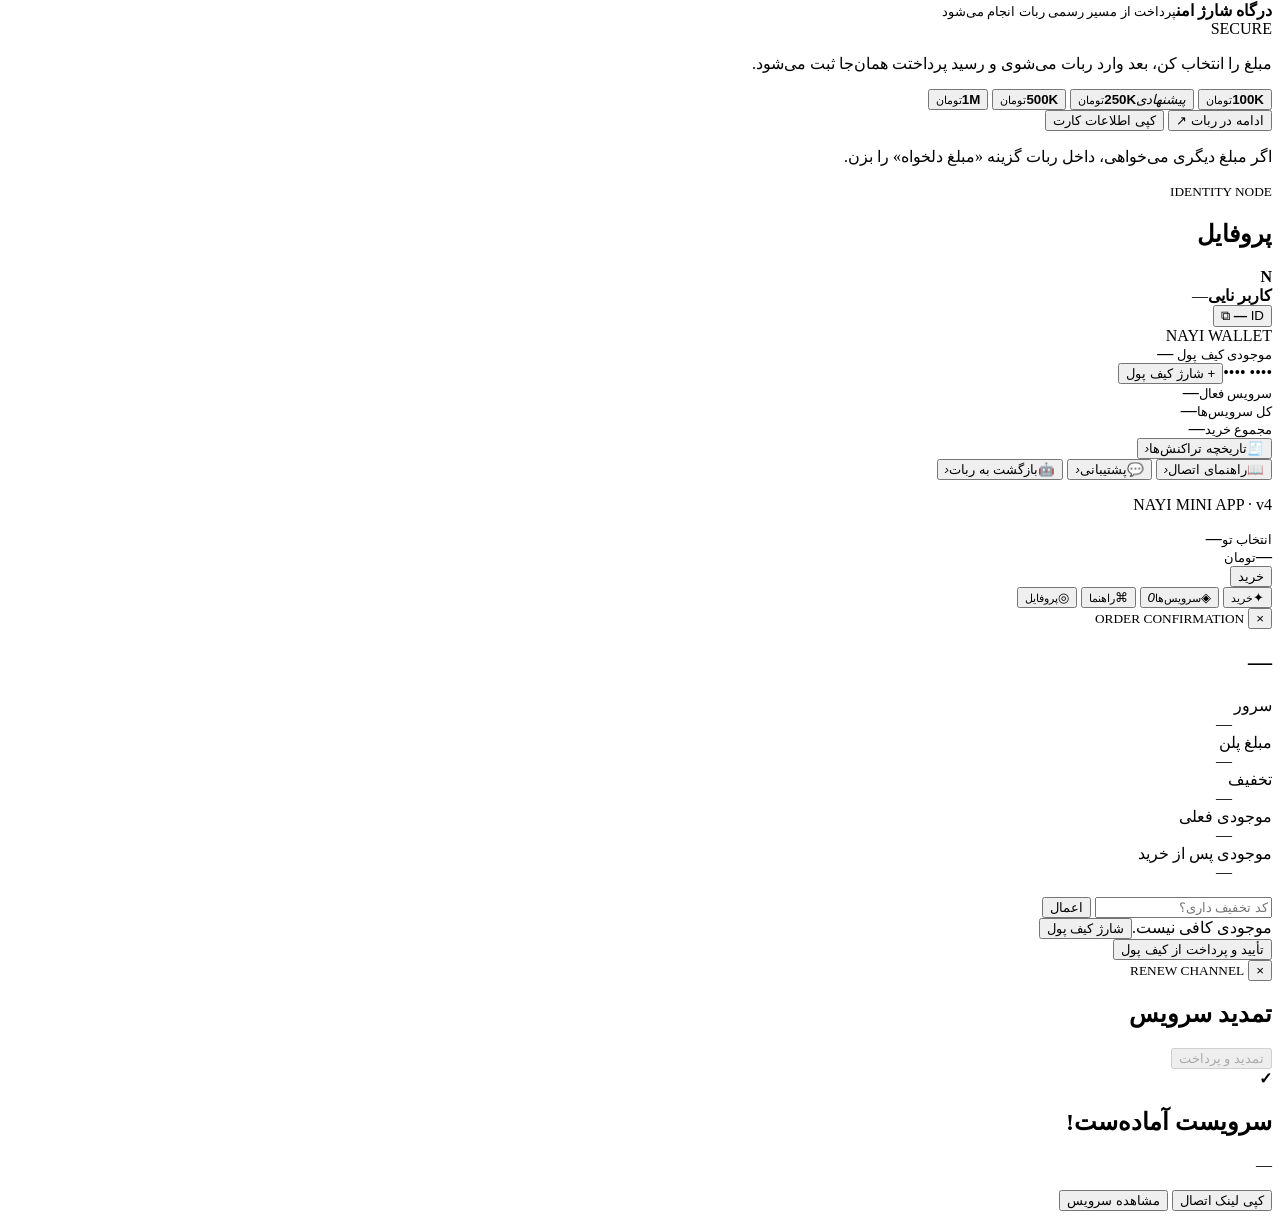
==== commit e6ead3e0: "Add files via upload" ====
--- a/miniapp/static/index.html
+++ b/miniapp/static/index.html
@@ -130,6 +130,30 @@
       <div id="transactionList" class="service-list"></div>
     </div>
 
+    <div id="view-topup" class="view">
+      <div class="head">
+        <div><small class="latin">WALLET GATEWAY</small><h2>شارژ کیف پول</h2></div>
+        <button class="ghost" type="button" data-go="profile">بازگشت</button>
+      </div>
+      <div class="topup-hero tilt">
+        <span class="topup-orb">◈</span>
+        <div><b>درگاه شارژ امن</b><small>پرداخت از مسیر رسمی ربات انجام می‌شود</small></div>
+        <span class="secure">SECURE</span>
+      </div>
+      <p class="topup-note">مبلغ را انتخاب کن، بعد وارد ربات می‌شوی و رسید پرداختت همان‌جا ثبت می‌شود.</p>
+      <div class="amount-grid">
+        <button type="button" class="amount" data-topup="100000"><b class="num">100K</b><small>تومان</small></button>
+        <button type="button" class="amount featured" data-topup="250000"><i>پیشنهادی</i><b class="num">250K</b><small>تومان</small></button>
+        <button type="button" class="amount" data-topup="500000"><b class="num">500K</b><small>تومان</small></button>
+        <button type="button" class="amount" data-topup="1000000"><b class="num">1M</b><small>تومان</small></button>
+      </div>
+      <div class="topup-actions">
+        <button type="button" class="cta wide" data-act="topup-bot">ادامه در ربات <span>↗</span></button>
+        <button type="button" class="ghost wide" data-act="copy-card">کپی اطلاعات کارت</button>
+      </div>
+      <p class="topup-foot">اگر مبلغ دیگری می‌خواهی، داخل ربات گزینه «مبلغ دلخواه» را بزن.</p>
+    </div>
+
     <!-- PROFILE -->
     <div id="view-profile" class="view">
       <div class="head"><div><small class="latin">IDENTITY NODE</small><h2>پروفایل</h2></div></div>
@@ -145,7 +169,7 @@
           <div class="c-top"><span class="latin">NAYI WALLET</span><span class="chip-ic"></span></div>
           <small>موجودی کیف پول</small>
           <b id="profileBalance">—</b>
-          <div class="c-bot"><span class="latin" id="cardId">•••• ••••</span><button type="button" class="topup" data-act="topup">+ شارژ کیف پول</button></div>
+          <div class="c-bot"><span class="latin" id="cardId">•••• ••••</span><button type="button" class="topup" data-go="topup">+ شارژ کیف پول</button></div>
         </div>
       </div>
 
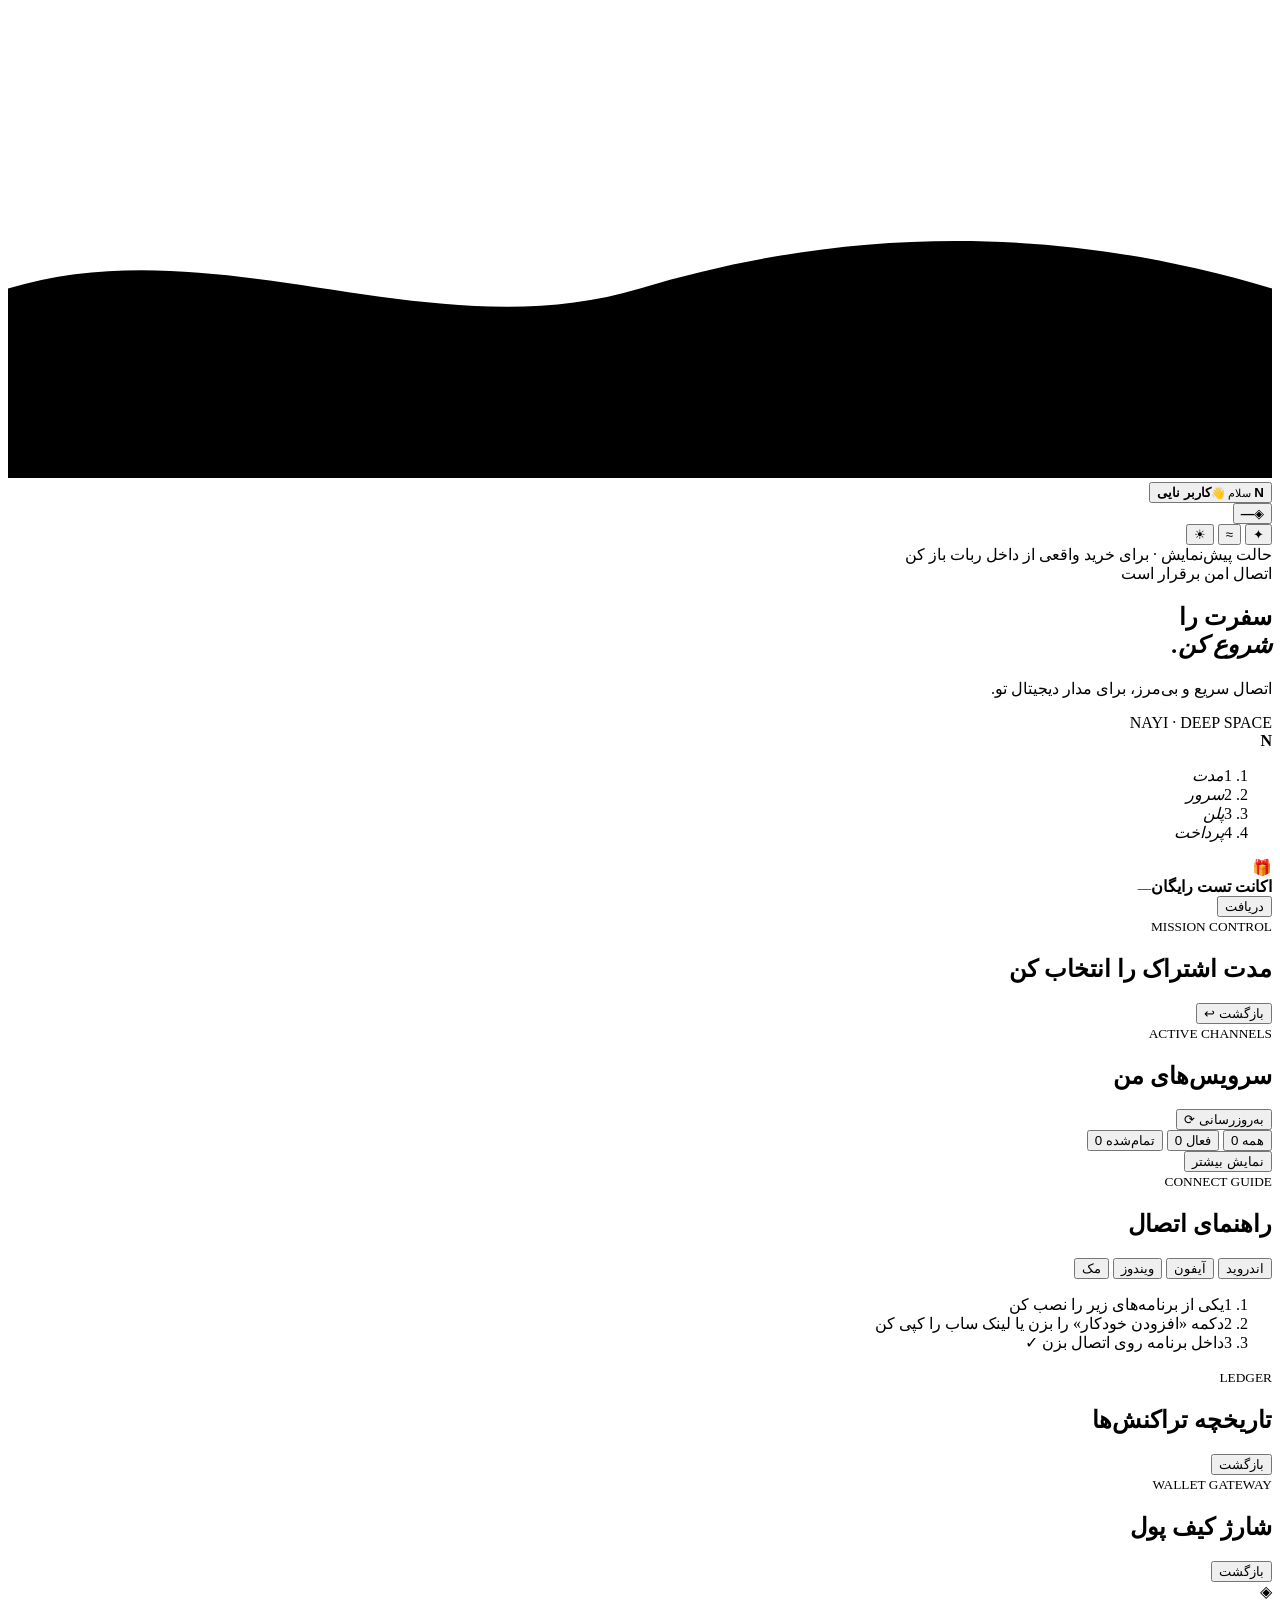
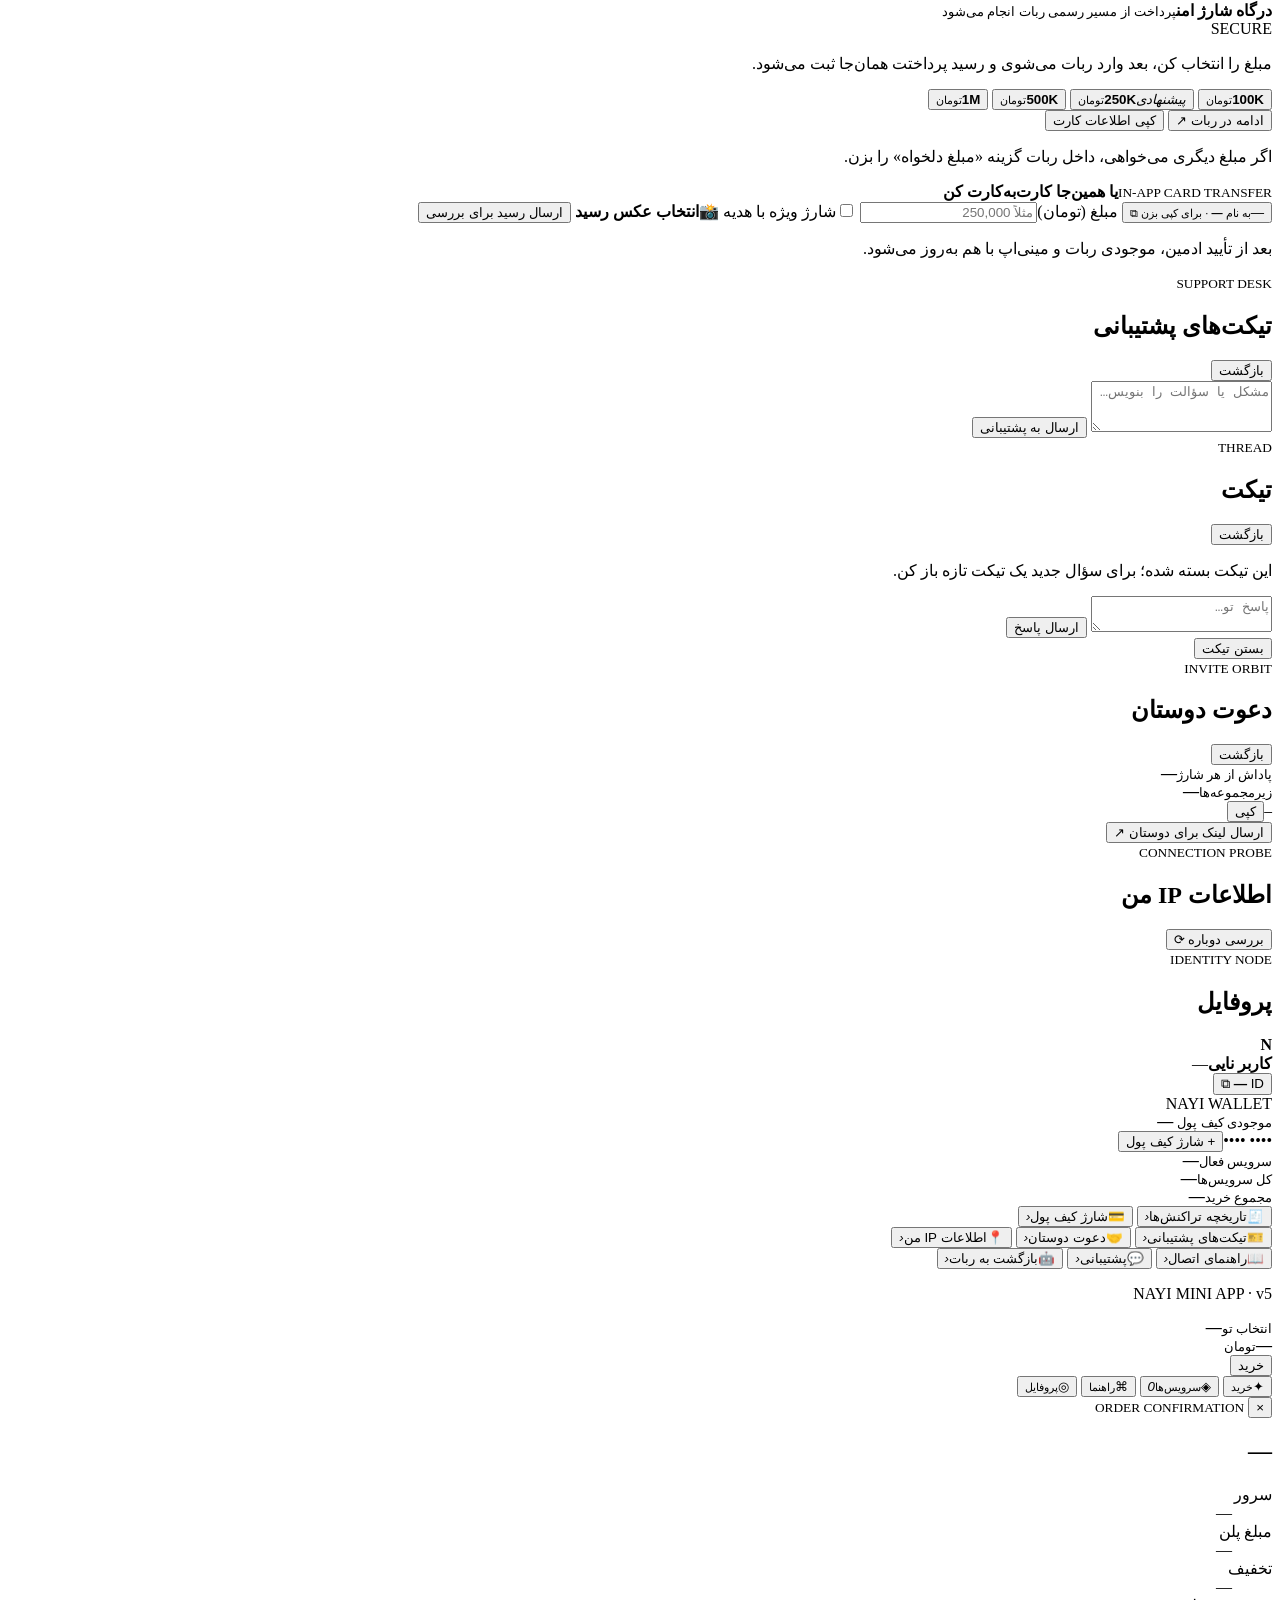
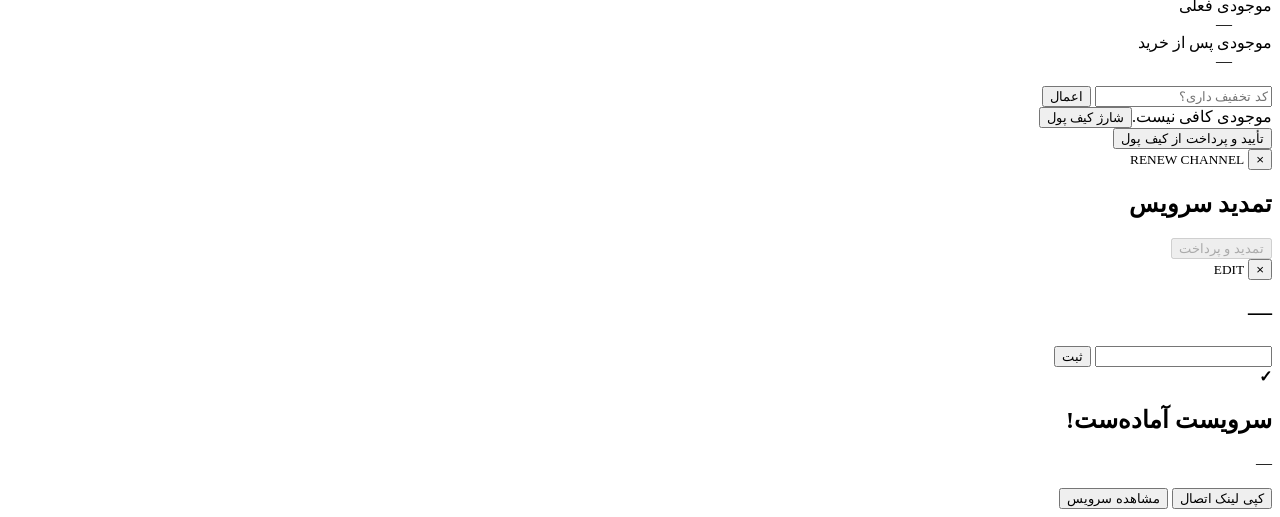
==== commit f0060d4a: "Add files via upload" ====
--- a/miniapp/static/index.html
+++ b/miniapp/static/index.html
@@ -8,7 +8,8 @@
 <link rel="preconnect" href="https://fonts.googleapis.com">
 <link rel="preconnect" href="https://fonts.gstatic.com" crossorigin>
 <link rel="stylesheet" href="https://fonts.googleapis.com/css2?family=Vazirmatn:wght@300;400;500;700;800;900&family=Space+Grotesk:wght@500;700&display=swap">
-<link rel="stylesheet" href="/static/style.css?v=4">
+<link rel="stylesheet" href="/static/style.css?v=6">
+<link rel="stylesheet" href="/static/extras.css?v=6">
 <script src="https://telegram.org/js/telegram-web-app.js"></script>
 </head>
 <body>
@@ -152,6 +153,67 @@
         <button type="button" class="ghost wide" data-act="copy-card">کپی اطلاعات کارت</button>
       </div>
       <p class="topup-foot">اگر مبلغ دیگری می‌خواهی، داخل ربات گزینه «مبلغ دلخواه» را بزن.</p>
+
+      <!-- v5: card-to-card top-up right inside the Mini App -->
+      <div id="xCard" class="x-card hidden">
+        <div class="x-card-head"><small class="latin">IN-APP CARD TRANSFER</small><b>یا همین‌جا کارت‌به‌کارت کن</b></div>
+        <button type="button" class="x-cardno" data-xact="copy-no"><span class="latin" id="xCardNo">—</span><small>به نام <b id="xCardOwner">—</b> · برای کپی بزن ⧉</small></button>
+        <label class="x-field"><span>مبلغ (تومان)</span><input id="xAmount" inputmode="numeric" autocomplete="off" placeholder="مثلاً 250,000"></label>
+        <label class="x-check hidden" id="xGiftRow"><input type="checkbox" id="xGift"><span id="xGiftTxt">شارژ ویژه با هدیه</span></label>
+        <label class="x-pick" id="xPick"><input type="file" id="xFile" accept="image/*" hidden><span>📸</span><b id="xFileName">انتخاب عکس رسید</b></label>
+        <button type="button" class="cta wide" id="xSend"><span>ارسال رسید برای بررسی</span></button>
+        <div id="xPays" class="x-pays hidden"></div>
+        <p class="topup-foot">بعد از تأیید ادمین، موجودی ربات و مینی‌اپ با هم به‌روز می‌شود.</p>
+      </div>
+    </div>
+
+    <!-- v5: support tickets -->
+    <div id="view-tickets" class="view">
+      <div class="head">
+        <div><small class="latin">SUPPORT DESK</small><h2>تیکت‌های پشتیبانی</h2></div>
+        <button class="ghost" type="button" data-go="profile">بازگشت</button>
+      </div>
+      <div id="xTicketList" class="service-list"></div>
+      <form id="xTicketForm" class="x-compose" autocomplete="off">
+        <textarea id="xTicketInput" maxlength="2000" rows="3" placeholder="مشکل یا سؤالت را بنویس…" aria-label="متن تیکت"></textarea>
+        <button type="submit" class="cta wide"><span>ارسال به پشتیبانی</span></button>
+      </form>
+    </div>
+    <div id="view-ticket" class="view">
+      <div class="head">
+        <div><small class="latin">THREAD</small><h2 id="xThreadTitle">تیکت</h2></div>
+        <button class="ghost" type="button" data-xact="tk-back">بازگشت</button>
+      </div>
+      <div id="xThread" class="x-thread"></div>
+      <p id="xClosedNote" class="topup-foot hidden">این تیکت بسته شده؛ برای سؤال جدید یک تیکت تازه باز کن.</p>
+      <form id="xReplyForm" class="x-compose" autocomplete="off">
+        <textarea id="xReplyInput" maxlength="2000" rows="2" placeholder="پاسخ تو…" aria-label="پاسخ"></textarea>
+        <button type="submit" class="cta wide"><span>ارسال پاسخ</span></button>
+      </form>
+      <button type="button" class="ghost wide x-closetk" id="xCloseTk" data-xact="close-tk">بستن تیکت</button>
+    </div>
+
+    <!-- v5: referral -->
+    <div id="view-referral" class="view">
+      <div class="head">
+        <div><small class="latin">INVITE ORBIT</small><h2>دعوت دوستان</h2></div>
+        <button class="ghost" type="button" data-go="profile">بازگشت</button>
+      </div>
+      <div class="stats">
+        <div class="stat"><small>پاداش از هر شارژ</small><b id="xRefPct" class="num">—</b></div>
+        <div class="stat"><small>زیرمجموعه‌ها</small><b id="xRefCount" class="num">—</b></div>
+      </div>
+      <div class="cfg x-ref"><code id="xRefLink">—</code><button type="button" class="mini" data-xact="copy-ref">کپی</button></div>
+      <button type="button" class="cta wide" data-xact="share-ref"><span>ارسال لینک برای دوستان ↗</span></button>
+    </div>
+
+    <!-- v5: IP info -->
+    <div id="view-ip" class="view">
+      <div class="head">
+        <div><small class="latin">CONNECTION PROBE</small><h2>اطلاعات IP من</h2></div>
+        <button class="ghost" type="button" data-xact="ip-reload">بررسی دوباره ⟳</button>
+      </div>
+      <div id="xIpBox"></div>
     </div>
 
     <!-- PROFILE -->
@@ -180,6 +242,12 @@
       </div>
       <div class="rows">
         <button type="button" class="row" data-go="transactions"><span>🧾</span>تاریخچه تراکنش‌ها<i>‹</i></button>
+        <button type="button" class="row" data-go="topup"><span>💳</span>شارژ کیف پول<i>‹</i></button>
+      </div>
+      <div class="rows">
+        <button type="button" class="row" data-go="tickets"><span>🎫</span>تیکت‌های پشتیبانی<i>‹</i></button>
+        <button type="button" class="row" data-go="referral"><span>🤝</span>دعوت دوستان<i>‹</i></button>
+        <button type="button" class="row" data-go="ip"><span>📍</span>اطلاعات IP من<i>‹</i></button>
       </div>
 
       <div class="rows">
@@ -187,7 +255,7 @@
         <button type="button" class="row" data-act="support" id="supportRow"><span>💬</span>پشتیبانی<i>‹</i></button>
         <button type="button" class="row" data-act="bot"><span>🤖</span>بازگشت به ربات<i>‹</i></button>
       </div>
-      <p class="hint latin">NAYI MINI APP · v4</p>
+      <p class="hint latin">NAYI MINI APP · v5</p>
     </div>
   </section>
 
@@ -243,6 +311,19 @@
     </div>
   </div>
 
+  <!-- v5: rename / transfer sheet -->
+  <div id="xSheet" class="sheet-wrap" aria-hidden="true">
+    <form class="sheet" id="xSheetForm" role="dialog" aria-modal="true" autocomplete="off">
+      <span class="grab"></span>
+      <button class="x" data-xclose type="button" aria-label="بستن">×</button>
+      <small class="latin" id="xSheetSmall">EDIT</small>
+      <h2 id="xSheetTitle">—</h2>
+      <p class="x-sheet-txt" id="xSheetText"></p>
+      <input id="xSheetInput" class="x-input" aria-label="مقدار">
+      <button id="xSheetGo" type="submit" class="cta wide"><span>ثبت</span></button>
+    </form>
+  </div>
+
   <!-- success -->
   <div id="success" class="success" aria-hidden="true">
     <div class="burst" id="burst"></div>
@@ -255,6 +336,7 @@
     </div>
   </div>
 </main>
-<script src="/static/app.js?v=4"></script>
+<script src="/static/app.js?v=6"></script>
+<script src="/static/extras.js?v=6"></script>
 </body>
 </html>
